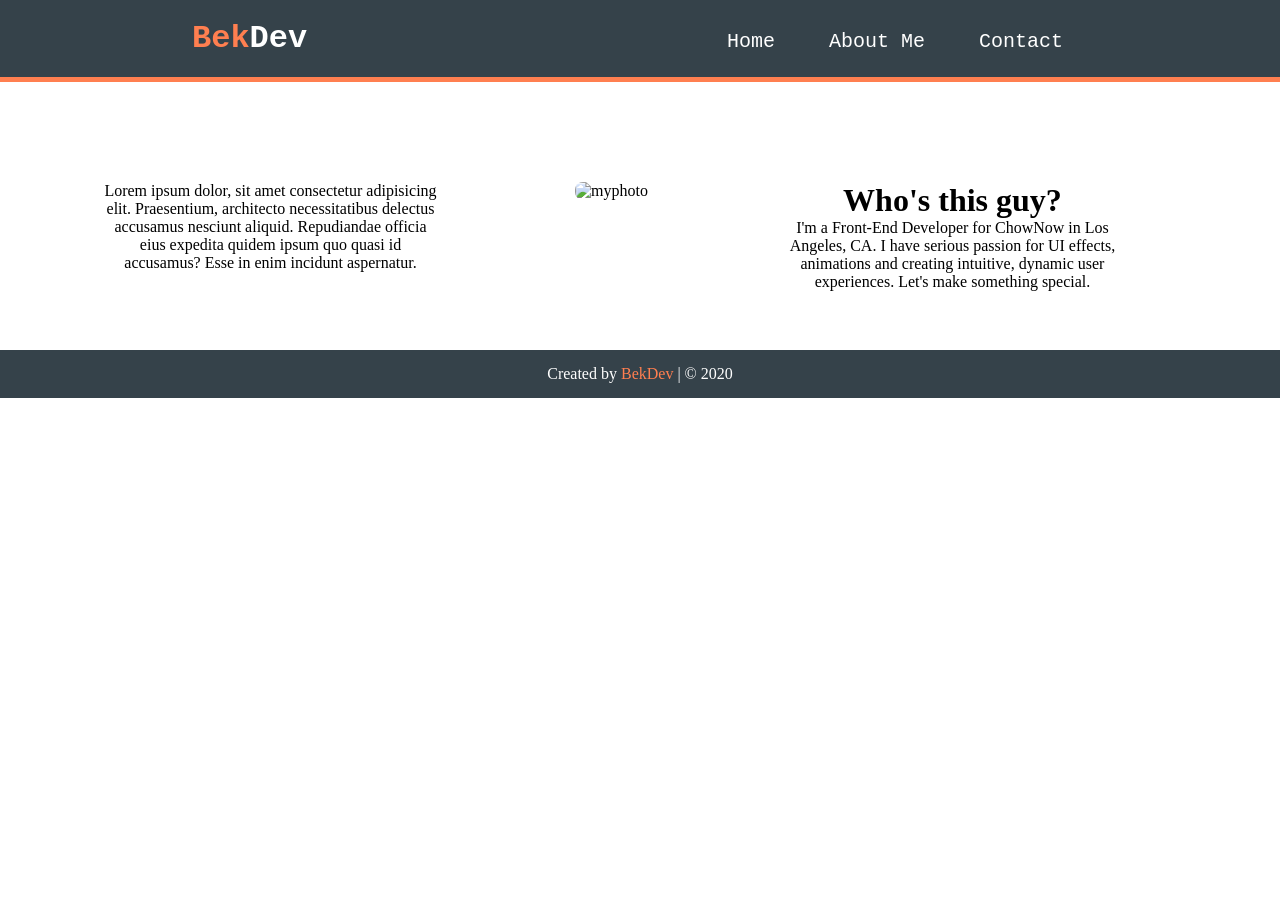
==== about.html @ 5c0bec0e "Add files via upload" ====
<!DOCTYPE html>
<html>
    <head>
        <title>BekDev</title>
        <link rel="stylesheet" href="style.css">
        
    </head>

    <body>

        <div id="header">
            <div class="container">
                <h1>
                    <a href="index.html">   <span class="bek">Bek</span>Dev  </a>
                </h1>
                <ul class="navbar">
                    <li>
                        <a href="index.html">Home</a>
                    </li>
                    <li>
                        <a href="about.html">About Me</a>
                    </li>
                    <li>
                        <a href="contacts.html">Contact</a>
                    </li>
                </ul>
            </div>
        </div>

        <div id="about">
            <div class="main">
                <div class="box left">   
                    <p>Lorem ipsum dolor, sit amet consectetur adipisicing elit. Praesentium, architecto necessitatibus delectus accusamus nesciunt aliquid. Repudiandae officia eius expedita quidem ipsum quo quasi id accusamus? Esse in enim incidunt aspernatur.</p>
                </div>
                
                <div class="box middle">
                  <img src="images/myphoto.jpg" alt="myphoto" height="300px" width="300px">
                </div>
                
                <div class="box right">
                  <h1>Who's this guy?</h1>
                  <p>
                    I'm a Front-End Developer for ChowNow in Los Angeles, CA.
                    I have serious passion for UI effects, animations and creating intuitive, dynamic user experiences.
                    Let's make something special.
                  </p>
                </div>
            </div>
        </div>
        
        <div class="clr"></div>

        <div id="footer">
            <span>Created by <a href="https://www.codingnepalweb.com">BekDev</a> | &copy; 2020</span>
        </div>

    </body>
</html>
---- style.css ----
body, h1, h2, h3, ul, p {
    margin: 0;
    padding: 0;
}

#header {
    background-color: #35424a;
    border-bottom: 5px solid coral;
}

#header h1 {
    color: #fff;
    font-family: "Lucida Console", "Courier New", monospace;
    padding: 20px 0; 
    display: inline-block;
}

#header h1 a {
    text-decoration: none;
    color: #fff;
}

#header .bek {
    color:coral;
}

.navbar {
    float: right;
}

.navbar li {
    display: inline;
}

.navbar li a {
    text-decoration: none;
    color: #fff;
    font-family: "Lucida Console", "Courier New", monospace;
    padding: 30px 25px;
    display: inline-block;
    font-size: 20px;
}

.navbar li a:hover {
    color: coral;
}

.container {
    width: 70%;
    margin: auto;
}

#banner {
    height: 91vh;
    background-image: url(./images/banner1.jpg);
    background-size: cover;
    background-position: center;
    text-align: center;
    color: #fff;
}

#banner h1 {
    font-family: 'Cabin Sketch', cursive;
    font-family: 'Kaushan Script', cursive;    
    font-size: 60px;
    margin-bottom: 130px;
    padding-top: 170px;
}

#banner p {
    font-size: 20px;
    font-family: 'Cabin Sketch', cursive;
    font-family: 'Kaushan Script', cursive;
}

.info a{
    display: inline-block;
    background: coral;
    color: #fff;
    font-size: 20px;
    font-weight: 500;
    padding: 10px 30px;
    margin-top: 20px;
    border-radius: 6px;
    border: 2px solid coral;
    text-decoration: none;
    font-family: 'Cabin Sketch', cursive;
    font-family: 'Kaushan Script', cursive;
}
.info a:hover{
    color: coral;
    background: none;
}

.main {
    margin: 100px;
    width: 80%;
}

.box {
    width: 33.3%;
    float: left;
    text-align: center;
}

.box img {
    margin-bottom: 150px;
    object-fit: cover;
    border-radius: 8px;
}

#contact {
    height: 95vh;
    background-image: url(./images/photo.png);
    background-size: cover;
    background-position: center;
    text-align: center;
    color: #fff;
}

#contact h1 {   
    font-size: 60px;
    margin-bottom: 100px;
    padding-top: 100px;
    font-family: 'Vesper Libre', serif;
}

#contact p {
    font-size: 25px;
    font-family: 'Vesper Libre', serif;
}

#contact p a {
    text-decoration: none;
    color: coral;
}

.fab {
    font-size: 50px;
    padding: 15px 15px;
    color: #fff;
}

.clr {
    clear: both;
}

#footer {
    background:#35424a;
    padding: 15px 23px;
    color: #fff;
    text-align: center;
}

#footer span a{
    color: coral;
    text-decoration: none;
}
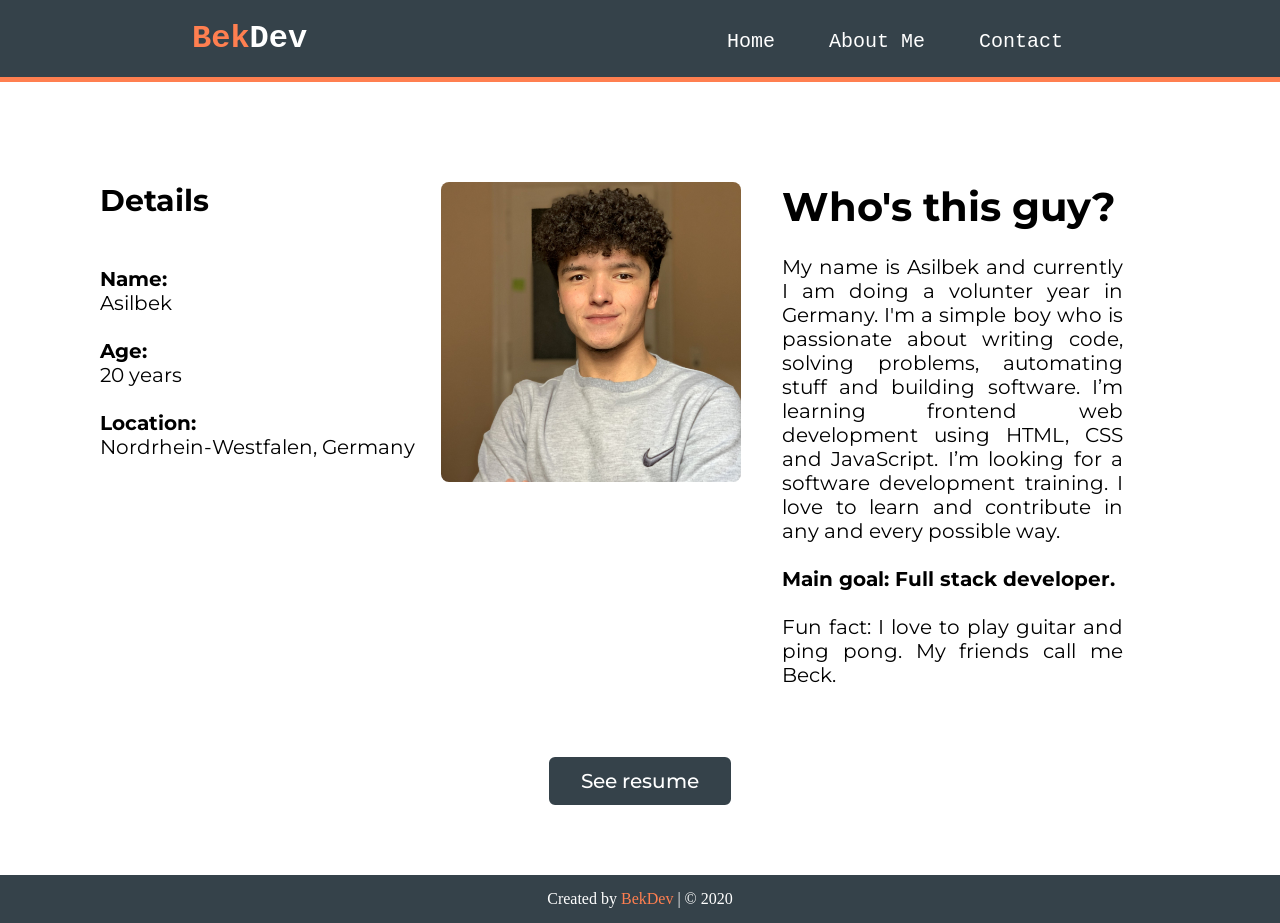
==== commit 1104943e: "update" ====
--- a/about.html
+++ b/about.html
@@ -3,8 +3,9 @@
     <head>
         <title>BekDev</title>
         <link rel="stylesheet" href="style.css">
-        
-    </head>
+        <link rel="preconnect" href="https://fonts.gstatic.com">
+        <link href="https://fonts.googleapis.com/css2?family=Montserrat:ital@1&display=swap" rel="stylesheet">
+            </head>
 
     <body>
 
@@ -30,7 +31,13 @@
         <div id="about">
             <div class="main">
                 <div class="box left">   
-                    <p>Lorem ipsum dolor, sit amet consectetur adipisicing elit. Praesentium, architecto necessitatibus delectus accusamus nesciunt aliquid. Repudiandae officia eius expedita quidem ipsum quo quasi id accusamus? Esse in enim incidunt aspernatur.</p>
+                    <h2>Details</h2><br><br>
+                    <strong>Name:</strong><br>
+                    <p>Asilbek</p><br>
+                    <strong>Age:</strong><br>
+                    <p>20 years</p><br>
+                    <strong>Location:</strong><br>
+                    <p>Nordrhein-Westfalen, Germany</p>
                 </div>
                 
                 <div class="box middle">
@@ -38,17 +45,20 @@
                 </div>
                 
                 <div class="box right">
-                  <h1>Who's this guy?</h1>
+                  <h1>Who's this guy?</h1><br>
                   <p>
-                    I'm a Front-End Developer for ChowNow in Los Angeles, CA.
-                    I have serious passion for UI effects, animations and creating intuitive, dynamic user experiences.
-                    Let's make something special.
-                  </p>
+                    My name is Asilbek and currently I am doing a volunter year in Germany. I'm a simple boy who is passionate about writing code, solving problems, automating stuff and building software. I’m learning frontend web development using HTML, CSS and JavaScript. I’m looking for a software development training. I love to learn and contribute in any and every possible way.<br><br><strong>Main goal: Full stack developer.</strong>
+                  </p><br>
+                  <p>Fun fact: I love to play guitar and ping pong. My friends call me Beck.</p>
                 </div>
             </div>
         </div>
         
         <div class="clr"></div>
+
+        <div class="cv">
+            <a href="https://resume.io/r/zFC7Ay3Nt">See resume</a>
+        </div>
 
         <div id="footer">
             <span>Created by <a href="https://www.codingnepalweb.com">BekDev</a> | &copy; 2020</span>
--- a/style.css
+++ b/style.css
@@ -100,13 +100,38 @@
 .box {
     width: 33.3%;
     float: left;
-    text-align: center;
+    text-align: justify;
+    font-size: 20px;
+    font-family: 'Montserrat', sans-serif;
+
 }
 
 .box img {
-    margin-bottom: 150px;
     object-fit: cover;
     border-radius: 8px;
+}
+
+.cv {
+    text-align: center;
+    margin: 50px 0 70px 0;
+}
+
+.cv a{   
+    display: inline-block;
+    background: #35424a;
+    color: #fff;
+    font-size: 20px;
+    font-weight: 500;
+    padding: 10px 30px;
+    margin-top: 20px;
+    border-radius: 6px;
+    border: 2px solid #35424a;
+    text-decoration: none;
+    font-family: 'Montserrat', sans-serif;
+}
+.cv a:hover{
+    color: #35424a;
+    background: none;
 }
 
 #contact {
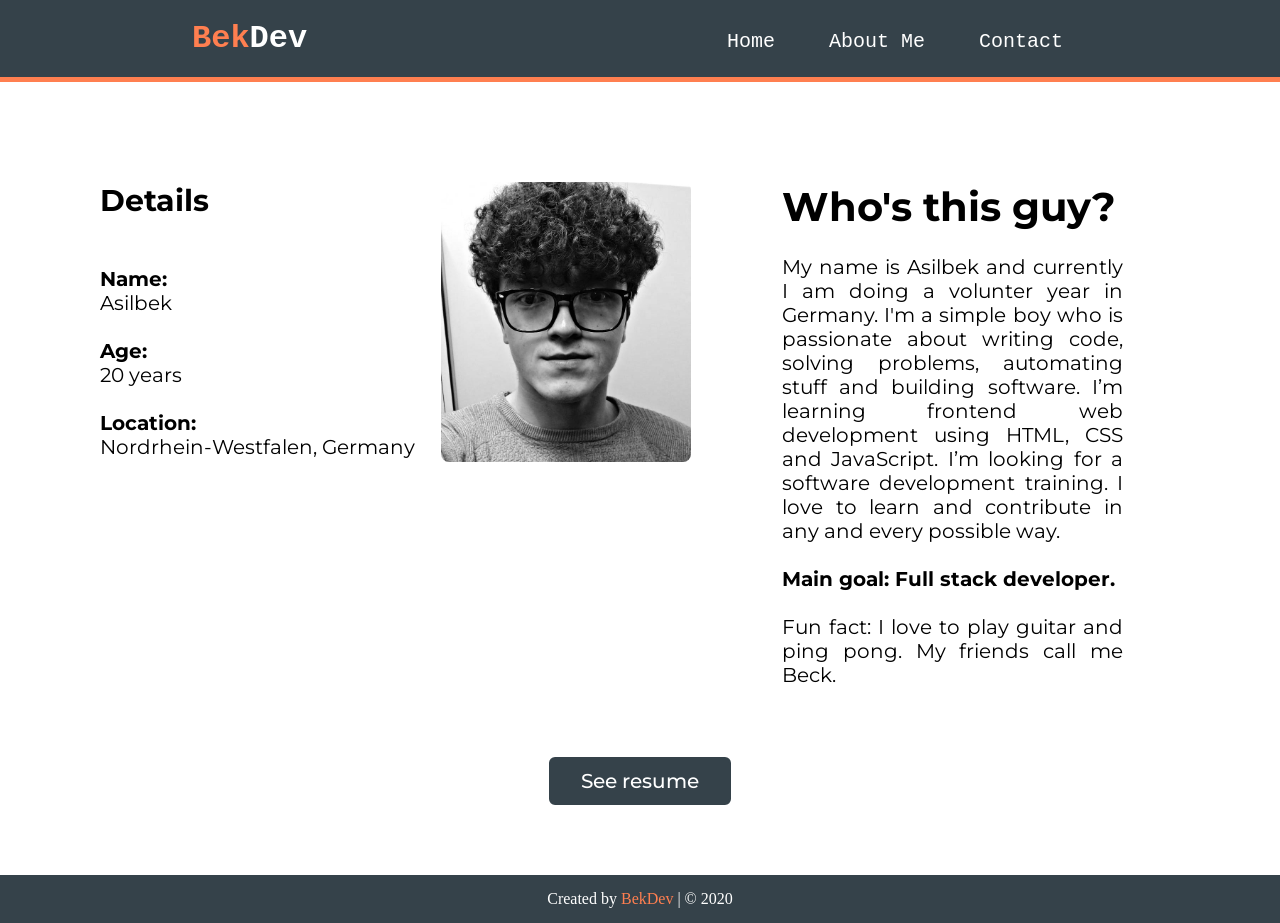
==== commit 783bc17a: "update" ====
--- a/about.html
+++ b/about.html
@@ -41,7 +41,7 @@
                 </div>
                 
                 <div class="box middle">
-                  <img src="images/myphoto.jpg" alt="myphoto" height="300px" width="300px">
+                  <img src="images/myphoto.jpg" alt="myphoto" height="280px" width="250px">
                 </div>
                 
                 <div class="box right">
@@ -61,7 +61,7 @@
         </div>
 
         <div id="footer">
-            <span>Created by <a href="https://www.codingnepalweb.com">BekDev</a> | &copy; 2020</span>
+            <span>Created by <a href="https://github.com/beklife">BekDev</a> | &copy; 2020</span>
         </div>
 
     </body>
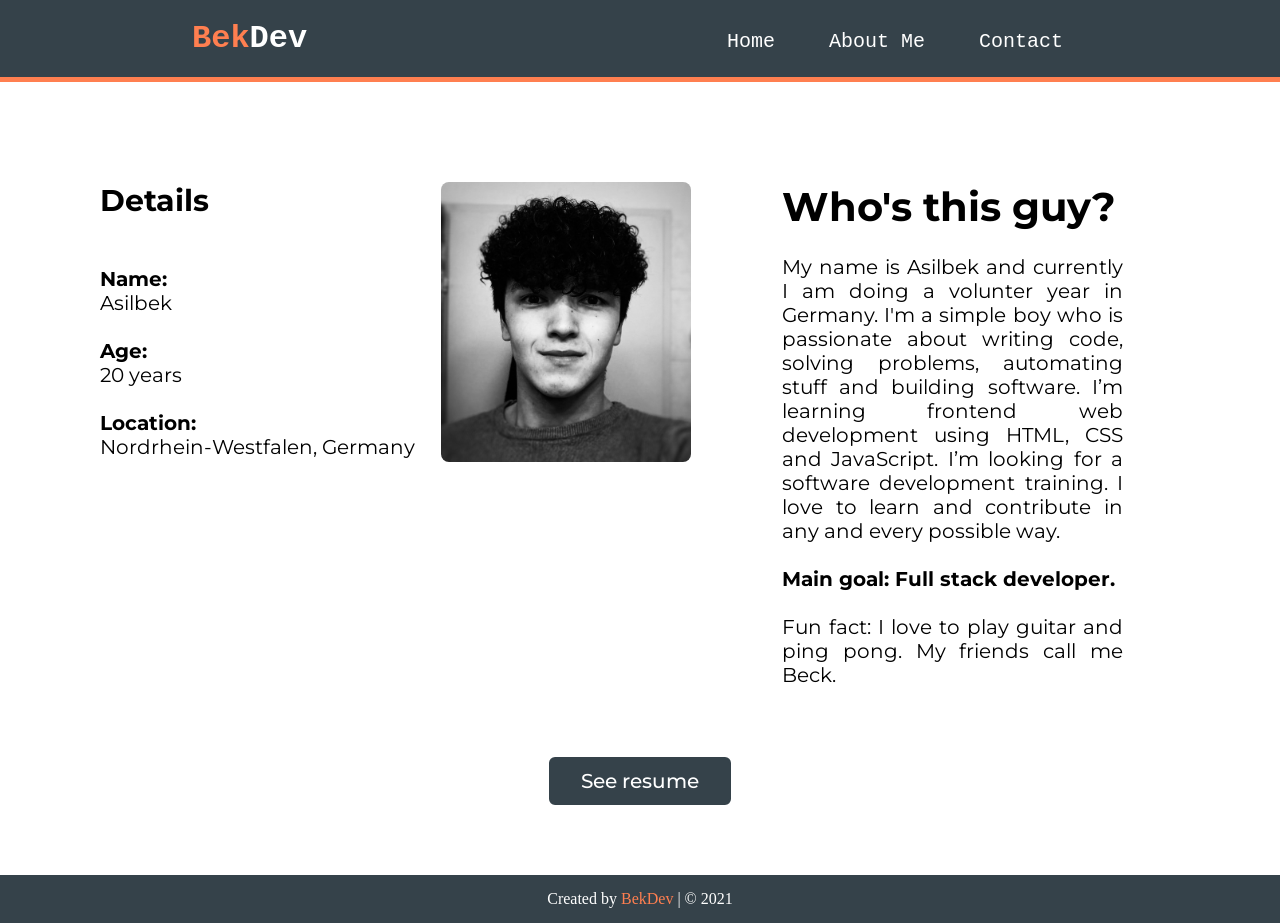
==== commit 8561d953: "Update about.html" ====
--- a/about.html
+++ b/about.html
@@ -61,8 +61,8 @@
         </div>
 
         <div id="footer">
-            <span>Created by <a href="https://github.com/beklife">BekDev</a> | &copy; 2020</span>
+            <span>Created by <a href="https://github.com/beklife">BekDev</a> | &copy; 2021</span>
         </div>
 
     </body>
-</html>+</html>
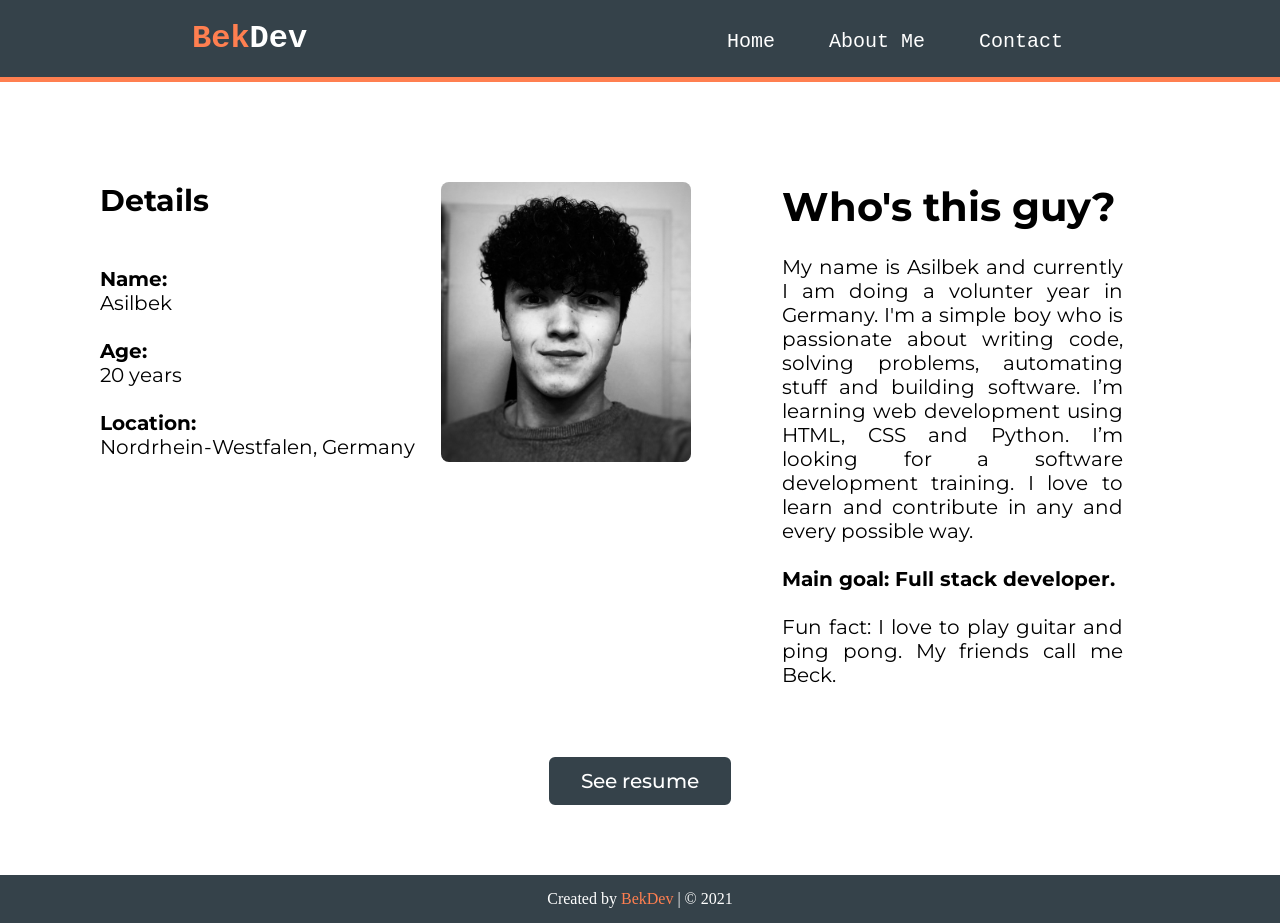
==== commit a9d7f860: "Update about.html" ====
--- a/about.html
+++ b/about.html
@@ -47,7 +47,7 @@
                 <div class="box right">
                   <h1>Who's this guy?</h1><br>
                   <p>
-                    My name is Asilbek and currently I am doing a volunter year in Germany. I'm a simple boy who is passionate about writing code, solving problems, automating stuff and building software. I’m learning frontend web development using HTML, CSS and JavaScript. I’m looking for a software development training. I love to learn and contribute in any and every possible way.<br><br><strong>Main goal: Full stack developer.</strong>
+                    My name is Asilbek and currently I am doing a volunter year in Germany. I'm a simple boy who is passionate about writing code, solving problems, automating stuff and building software. I’m learning web development using HTML, CSS and Python. I’m looking for a software development training. I love to learn and contribute in any and every possible way.<br><br><strong>Main goal: Full stack developer.</strong>
                   </p><br>
                   <p>Fun fact: I love to play guitar and ping pong. My friends call me Beck.</p>
                 </div>
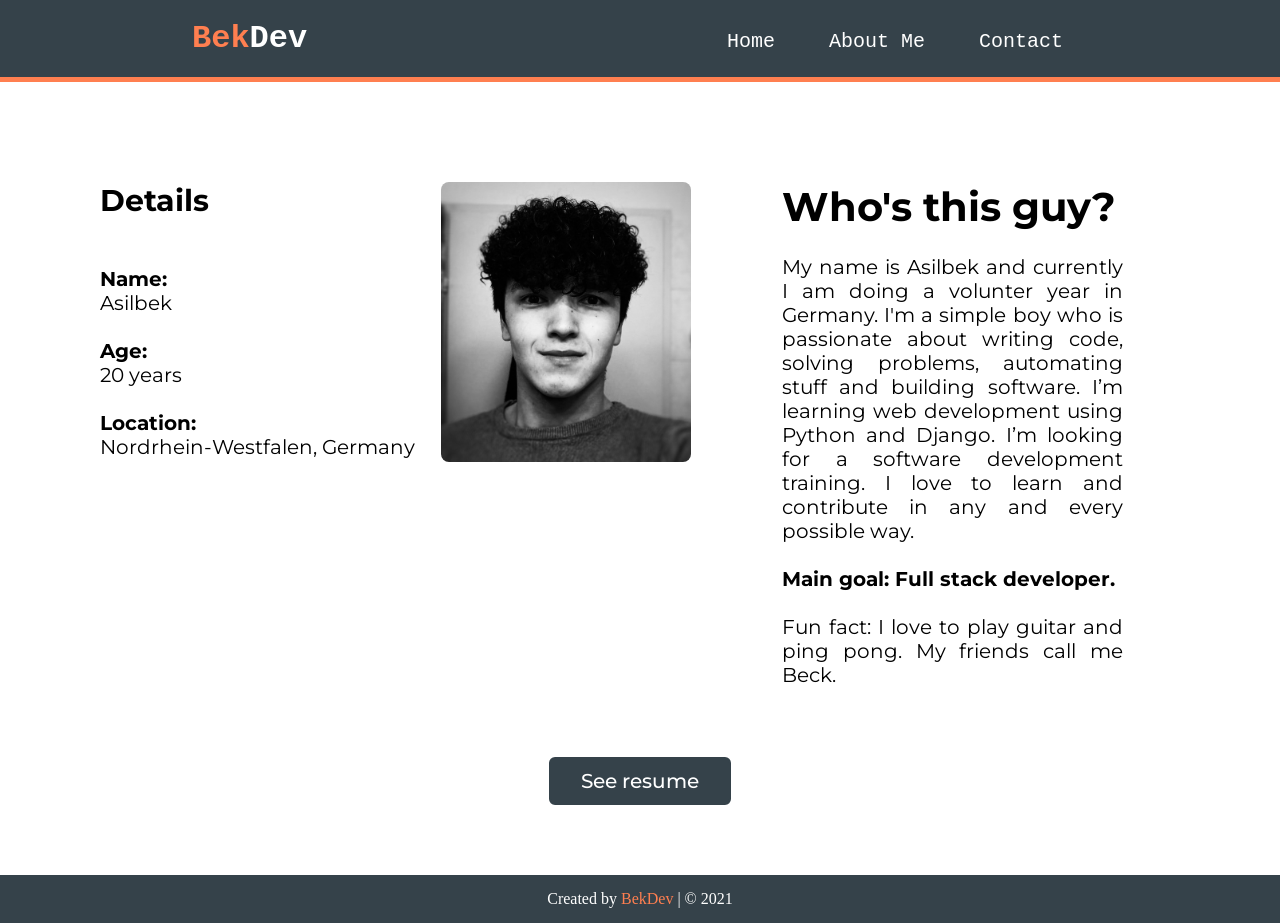
==== commit 6b0167aa: "Update about.html" ====
--- a/about.html
+++ b/about.html
@@ -47,7 +47,7 @@
                 <div class="box right">
                   <h1>Who's this guy?</h1><br>
                   <p>
-                    My name is Asilbek and currently I am doing a volunter year in Germany. I'm a simple boy who is passionate about writing code, solving problems, automating stuff and building software. I’m learning web development using HTML, CSS and Python. I’m looking for a software development training. I love to learn and contribute in any and every possible way.<br><br><strong>Main goal: Full stack developer.</strong>
+                    My name is Asilbek and currently I am doing a volunter year in Germany. I'm a simple boy who is passionate about writing code, solving problems, automating stuff and building software. I’m learning web development using Python and Django. I’m looking for a software development training. I love to learn and contribute in any and every possible way.<br><br><strong>Main goal: Full stack developer.</strong>
                   </p><br>
                   <p>Fun fact: I love to play guitar and ping pong. My friends call me Beck.</p>
                 </div>
